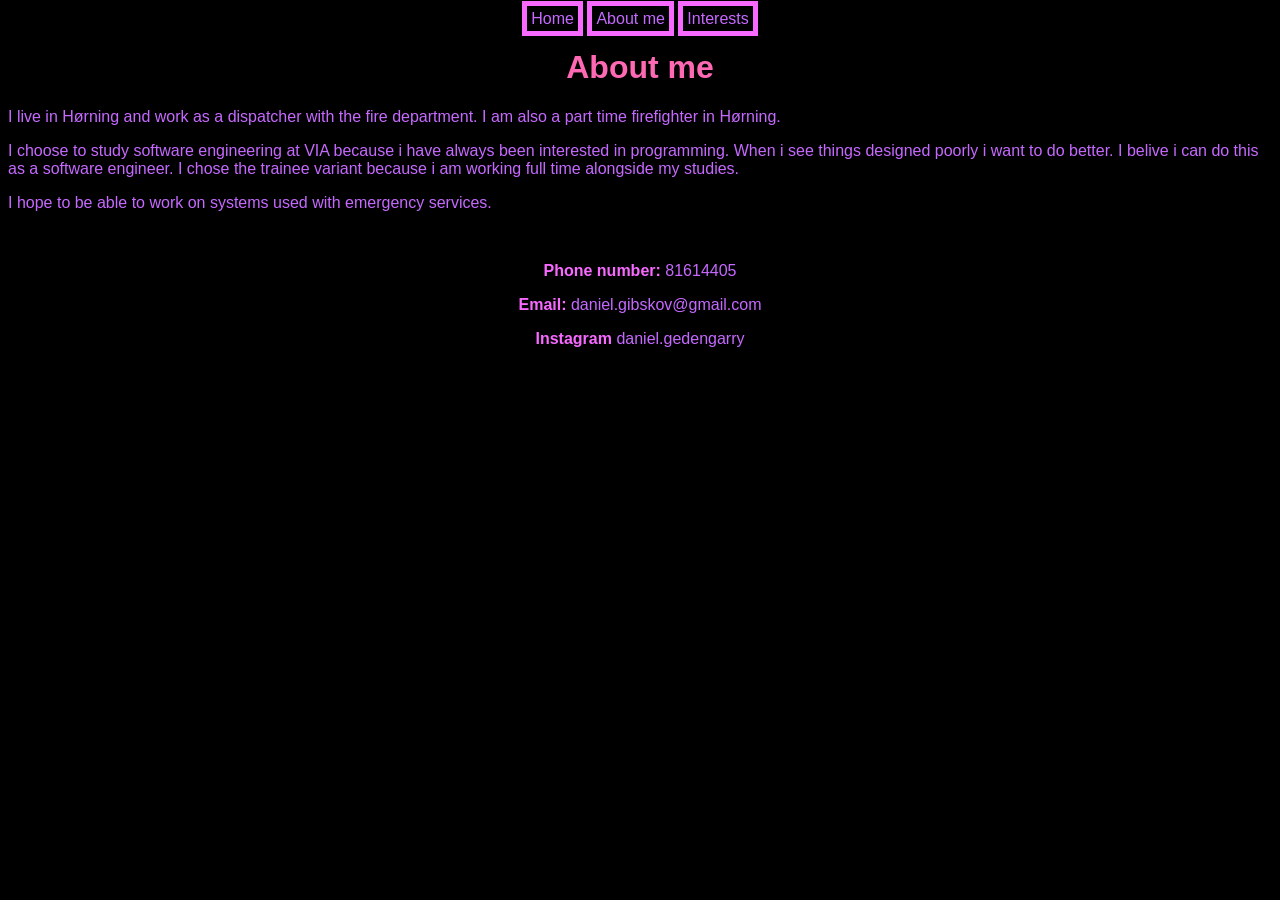
==== about.html @ 5916e902 "CSS V2" ====
<!doctype html>
<html>
  <nav>
    <a href="index.html">Home</a>
    <a href="about.html">About me</a>
    <a href="interests.html">Interests</a>
  </nav>
  <head>
    <link rel="stylesheet" href="styles.css" />
  </head>
  <title>Daniels Site</title>
  <body>
    <h1>About me</h1>
    <p>
      I live in Hørning and work as a dispatcher with the fire department. I am
      also a part time firefighter in Hørning.
    </p>
    <p>
      I choose to study software engineering at VIA because i have always been
      interested in programming. When i see things designed poorly i want to do
      better. I belive i can do this as a software engineer. I chose the trainee
      variant because i am working full time alongside my studies.
    </p>
    <p>I hope to be able to work on systems used with emergency services.</p>
  </body>
  <footer>
    <p><strong>Phone number:</strong> 81614405</p>
    <p><strong>Email:</strong> daniel.gibskov@gmail.com</p>
    <p><strong>Instagram</strong> daniel.gedengarry</p>
  </footer>
</html>
---- styles.css ----
:root {
  --primary-color: #ff69b4;
  --secondary-color: #f769ff;
  --thertiary-color: #c669ff;
  font-family: "Franklin Gothic Medium", "Arial Narrow", Arial, sans-serif;
}

h1 {
  color: var(--primary-color);
  text-align: center;
}

h3 {
  color: var(--primary-color);
  margin-top: 40px;
  text-align: center;
}

nav {
  margin: 10px;
  text-align: center;
  color: var(--thertiary-color);
}

strong {
  color: var(--secondary-color);
}

p {
  color: #c669ff;
}

body {
  background-color: black;
}

table {
  border: 10px solid var(--primary-color);
  border-collapse: collapse;
  margin: 20px;
  text-align: center;
  margin: auto;
}

td {
  color: #c669ff;
  border: 5px solid var(--secondary-color);
  margin: 0px;
  padding: 20px;
}

footer {
  text-align: center;
  margin: 50px;
}

a {
  color: var(--thertiary-color);
  text-decoration: none;
  border: 5px solid var(--secondary-color);
  padding: 4px;
  text-align: center;
  margin
}
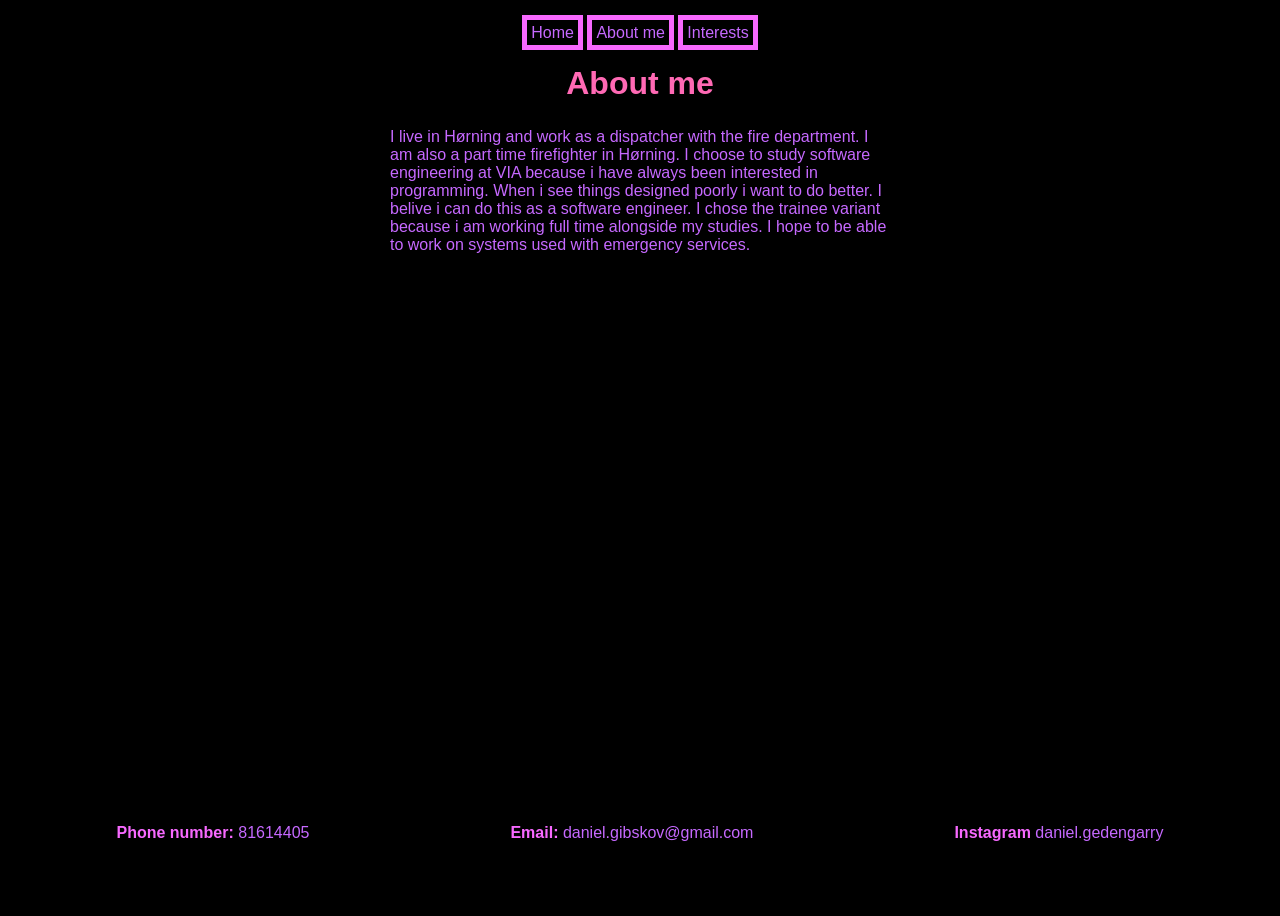
==== commit 624eda0d: "Grid opgradering" ====
--- a/about.html
+++ b/about.html
@@ -10,18 +10,20 @@
   </head>
   <title>Daniels Site</title>
   <body>
-    <h1>About me</h1>
-    <p>
-      I live in Hørning and work as a dispatcher with the fire department. I am
-      also a part time firefighter in Hørning.
-    </p>
-    <p>
-      I choose to study software engineering at VIA because i have always been
-      interested in programming. When i see things designed poorly i want to do
-      better. I belive i can do this as a software engineer. I chose the trainee
-      variant because i am working full time alongside my studies.
-    </p>
-    <p>I hope to be able to work on systems used with emergency services.</p>
+    <header>
+      <h1>About me</h1>
+    </header>
+    <section class="main">
+      <p>
+        I live in Hørning and work as a dispatcher with the fire department. I
+        am also a part time firefighter in Hørning. I choose to study software
+        engineering at VIA because i have always been interested in programming.
+        When i see things designed poorly i want to do better. I belive i can do
+        this as a software engineer. I chose the trainee variant because i am
+        working full time alongside my studies. I hope to be able to work on
+        systems used with emergency services.
+      </p>
+    </section>
   </body>
   <footer>
     <p><strong>Phone number:</strong> 81614405</p>
--- a/styles.css
+++ b/styles.css
@@ -17,9 +17,10 @@
 }
 
 nav {
-  margin: 10px;
+  margin: 1rem;
   text-align: center;
   color: var(--thertiary-color);
+  grid-area: nav;
 }
 
 strong {
@@ -28,10 +29,35 @@
 
 p {
   color: #c669ff;
+  max-width: 500px;
+  margin: 0 auto;
 }
 
 body {
   background-color: black;
+  display: grid;
+  height: 100vh;
+  grid-template: 20px 100px 1fr 100px / auto 1fr auto;
+  grid-template-areas:
+    "nav nav nav"
+    "header header header"
+    "left main right"
+    "footer footer footer";
+}
+
+.main {
+  grid-area: main;
+  display: flex;
+  flex-direction: column;
+  align-items: center;
+  justify-content: flex-start;
+  gap: 0.2rem;
+}
+
+img {
+  max-width: 300px;
+  width: 100%;
+  height: auto;
 }
 
 table {
@@ -49,9 +75,22 @@
   padding: 20px;
 }
 
+header {
+  grid-area: header;
+  display: flex;
+  flex-direction: column;
+  align-items: center;
+  justify-content: flex-start;
+  margin: 1rem;
+}
+
 footer {
   text-align: center;
-  margin: 50px;
+  margin: 1rem;
+  grid-area: footer;
+  display: flex;
+  justify-content: center;
+  gap: 1rem;
 }
 
 a {
@@ -60,5 +99,4 @@
   border: 5px solid var(--secondary-color);
   padding: 4px;
   text-align: center;
-  margin
 }
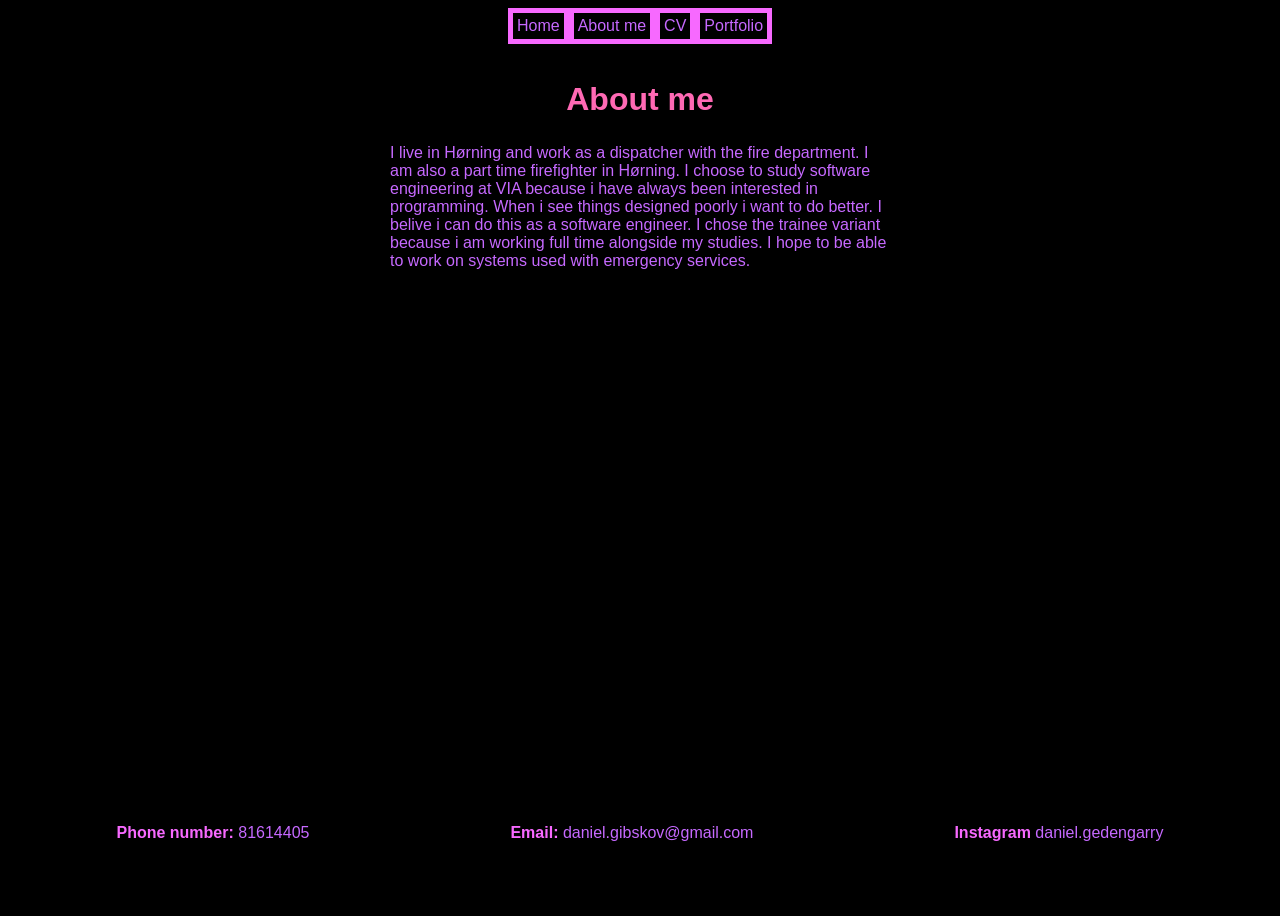
==== commit cfb99058: "CV+Portofolie" ====
--- a/about.html
+++ b/about.html
@@ -1,18 +1,21 @@
 <!doctype html>
 <html>
-  <nav>
-    <a href="index.html">Home</a>
-    <a href="about.html">About me</a>
-    <a href="interests.html">Interests</a>
-  </nav>
   <head>
     <link rel="stylesheet" href="styles.css" />
   </head>
   <title>Daniels Site</title>
   <body>
+    <nav>
+      <a href="index.html">Home</a>
+      <a href="about.html">About me</a>
+      <a href="CV.html">CV</a>
+      <a href="portfolio.html">Portfolio</a>
+    </nav>
+
     <header>
       <h1>About me</h1>
     </header>
+
     <section class="main">
       <p>
         I live in Hørning and work as a dispatcher with the fire department. I
@@ -24,10 +27,10 @@
         systems used with emergency services.
       </p>
     </section>
+    <footer>
+      <p><strong>Phone number:</strong> 81614405</p>
+      <p><strong>Email:</strong> daniel.gibskov@gmail.com</p>
+      <p><strong>Instagram</strong> daniel.gedengarry</p>
+    </footer>
   </body>
-  <footer>
-    <p><strong>Phone number:</strong> 81614405</p>
-    <p><strong>Email:</strong> daniel.gibskov@gmail.com</p>
-    <p><strong>Instagram</strong> daniel.gedengarry</p>
-  </footer>
 </html>
--- a/styles.css
+++ b/styles.css
@@ -17,9 +17,11 @@
 }
 
 nav {
-  margin: 1rem;
-  text-align: center;
-  color: var(--thertiary-color);
+  display: flex;
+  justify-content: center;
+  gap: 0;
+  margin: 0;
+  padding: 0;
   grid-area: nav;
 }
 
@@ -37,7 +39,7 @@
   background-color: black;
   display: grid;
   height: 100vh;
-  grid-template: 20px 100px 1fr 100px / auto 1fr auto;
+  grid-template: auto 100px 1fr 100px / auto 1fr auto;
   grid-template-areas:
     "nav nav nav"
     "header header header"
@@ -93,10 +95,10 @@
   gap: 1rem;
 }
 
-a {
+nav a {
   color: var(--thertiary-color);
   text-decoration: none;
   border: 5px solid var(--secondary-color);
   padding: 4px;
-  text-align: center;
+  margin: 0;
 }
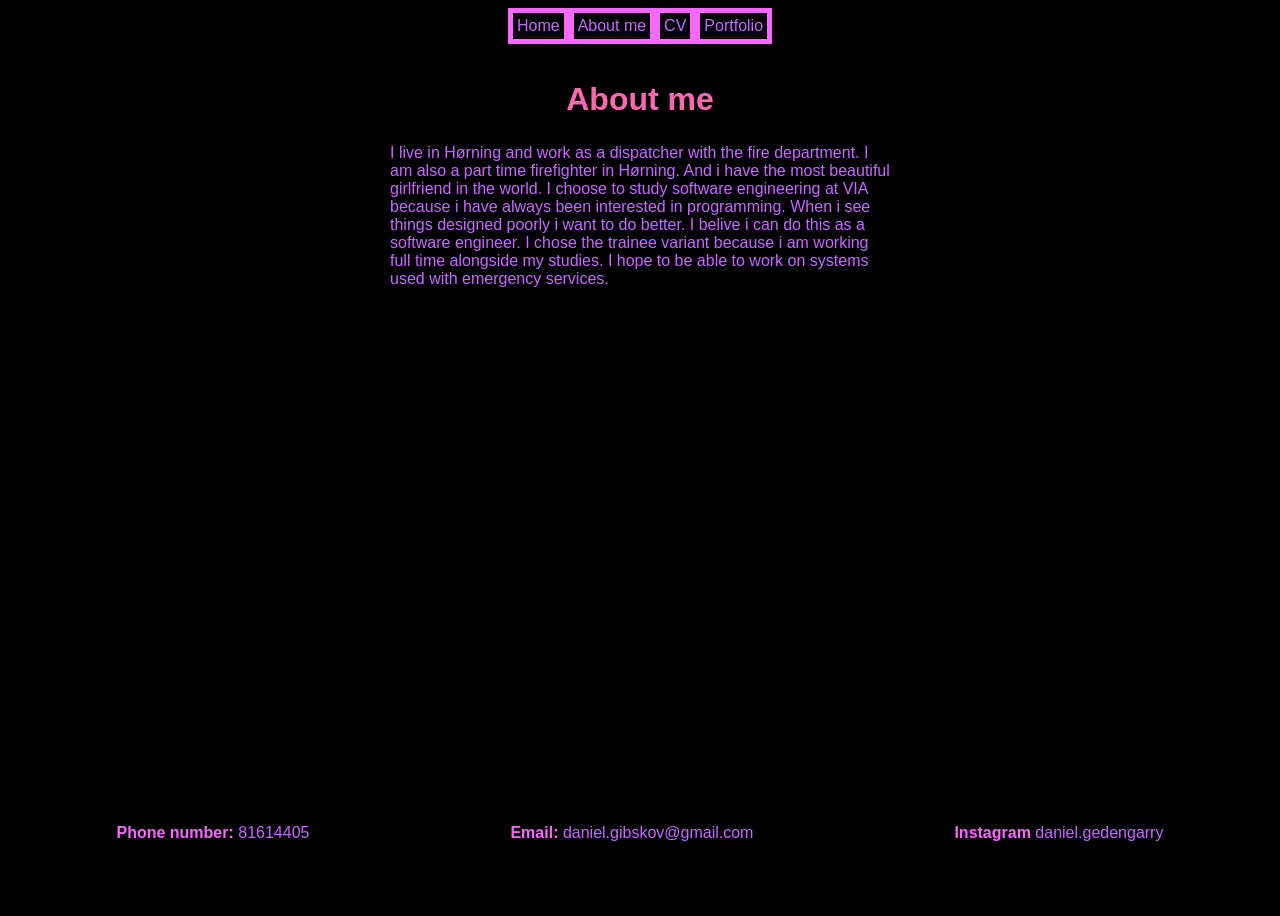
==== commit 1b8836be: "CV & Portfolio update" ====
--- a/about.html
+++ b/about.html
@@ -19,7 +19,8 @@
     <section class="main">
       <p>
         I live in Hørning and work as a dispatcher with the fire department. I
-        am also a part time firefighter in Hørning. I choose to study software
+        am also a part time firefighter in Hørning. And i have the most
+        beautiful girlfriend in the world. I choose to study software
         engineering at VIA because i have always been interested in programming.
         When i see things designed poorly i want to do better. I belive i can do
         this as a software engineer. I chose the trainee variant because i am
@@ -27,6 +28,7 @@
         systems used with emergency services.
       </p>
     </section>
+
     <footer>
       <p><strong>Phone number:</strong> 81614405</p>
       <p><strong>Email:</strong> daniel.gibskov@gmail.com</p>
--- a/styles.css
+++ b/styles.css
@@ -70,11 +70,26 @@
   margin: auto;
 }
 
+th {
+  color: #c669ff;
+  font-size: 1.2rem;
+  border: 5px solid var(--secondary-color);
+  margin: 0px;
+  padding: 20px;
+}
+
 td {
   color: #c669ff;
   border: 5px solid var(--secondary-color);
   margin: 0px;
   padding: 20px;
+}
+
+ol {
+  list-style-type: disc;
+  min-width: 250px;
+  text-align: left;
+  margin: 0;
 }
 
 header {
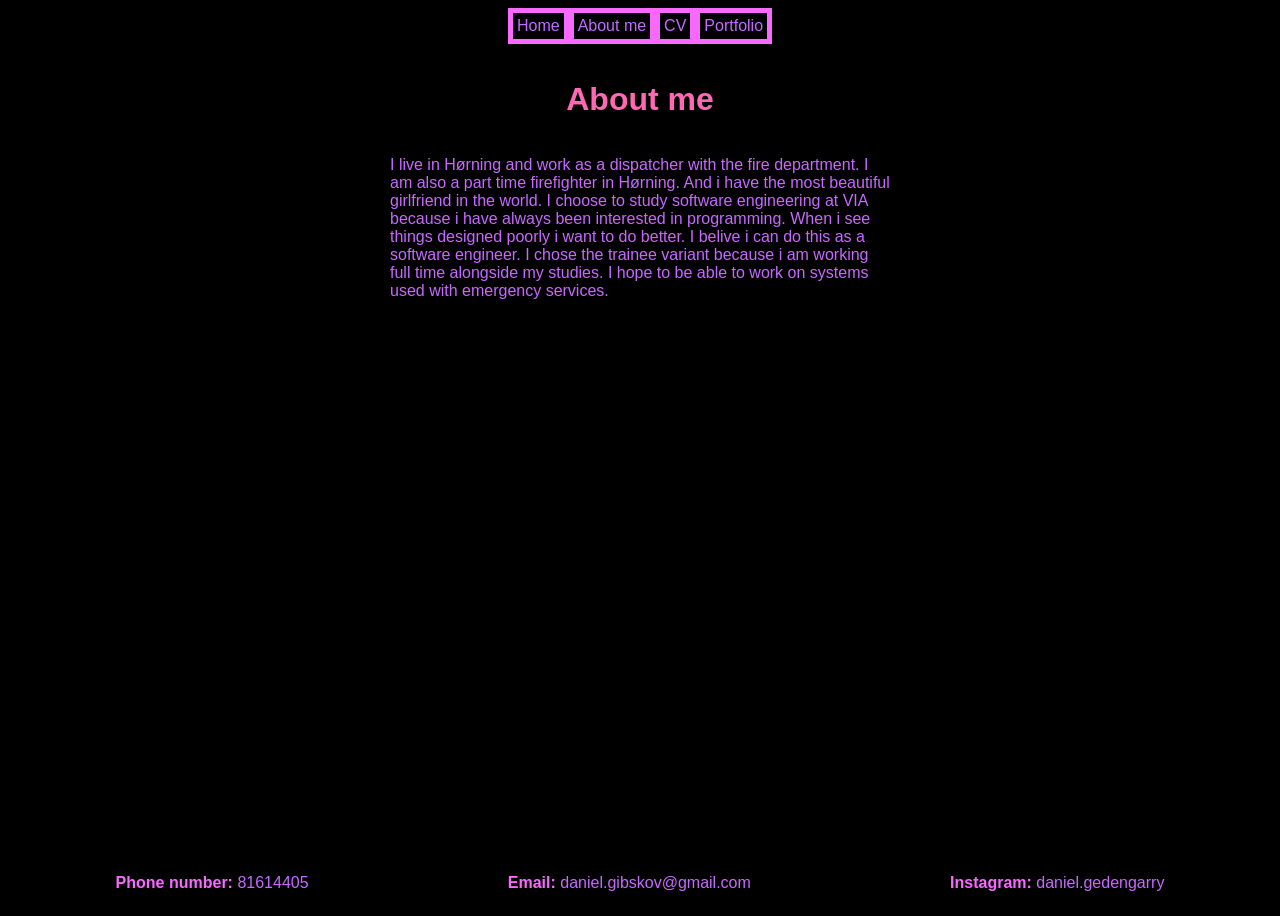
==== commit 959a9954: "Telefon compatability" ====
--- a/about.html
+++ b/about.html
@@ -2,6 +2,7 @@
 <html>
   <head>
     <link rel="stylesheet" href="styles.css" />
+    <meta name="viewport" content="width=device-width, initial-scale=1.0" />
   </head>
   <title>Daniels Site</title>
   <body>
@@ -32,7 +33,7 @@
     <footer>
       <p><strong>Phone number:</strong> 81614405</p>
       <p><strong>Email:</strong> daniel.gibskov@gmail.com</p>
-      <p><strong>Instagram</strong> daniel.gedengarry</p>
+      <p><strong>Instagram:</strong> daniel.gedengarry</p>
     </footer>
   </body>
 </html>
--- a/styles.css
+++ b/styles.css
@@ -3,6 +3,24 @@
   --secondary-color: #f769ff;
   --thertiary-color: #c669ff;
   font-family: "Franklin Gothic Medium", "Arial Narrow", Arial, sans-serif;
+}
+
+@media (max-width: 375px) {
+  body {
+    grid-template-areas:
+      "nav"
+      "header"
+      "main"
+      "footer";
+  }
+
+  p {
+    max-width: 200px;
+  }
+
+  img {
+    max-width: 200px;
+  }
 }
 
 h1 {
@@ -38,8 +56,8 @@
 body {
   background-color: black;
   display: grid;
-  height: 100vh;
-  grid-template: auto 100px 1fr 100px / auto 1fr auto;
+  min-height: 100vh;
+  grid-template: auto auto 1fr auto / auto 1fr auto;
   grid-template-areas:
     "nav nav nav"
     "header header header"
@@ -70,6 +88,14 @@
   margin: auto;
 }
 
+.cv-container {
+  width: 100%;
+  max-width: 100%;
+  overflow-x: auto;
+  -webkit-overflow-scrolling: touch;
+  margin: 20px auto;
+}
+
 th {
   color: #c669ff;
   font-size: 1.2rem;
@@ -83,6 +109,8 @@
   border: 5px solid var(--secondary-color);
   margin: 0px;
   padding: 20px;
+  min-width: 100px;
+  overflow-wrap: anywhere;
 }
 
 ol {
@@ -103,6 +131,7 @@
 
 footer {
   text-align: center;
+  flex-wrap: wrap;
   margin: 1rem;
   grid-area: footer;
   display: flex;
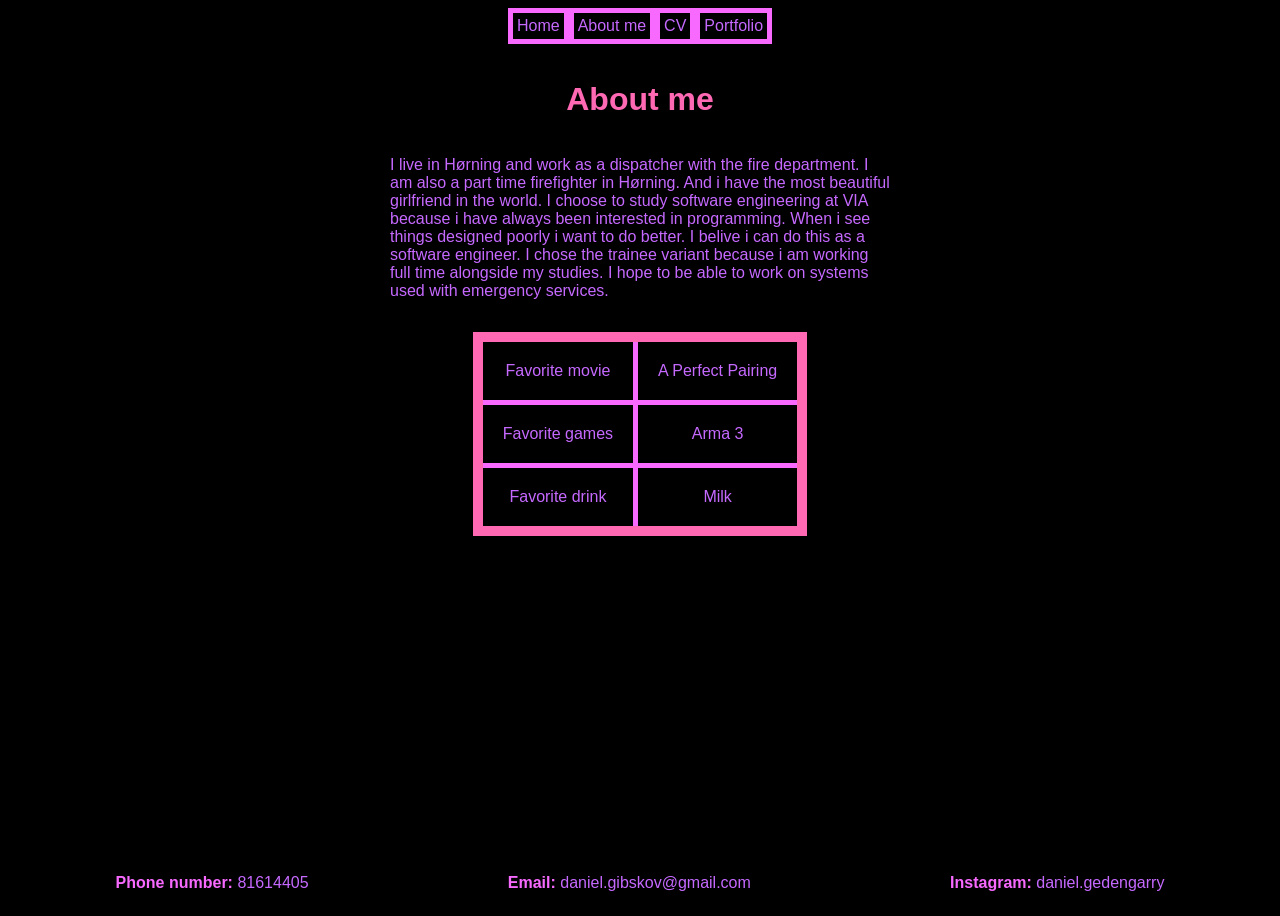
==== commit 424ec50c: "Afstand fix" ====
--- a/about.html
+++ b/about.html
@@ -28,6 +28,25 @@
         working full time alongside my studies. I hope to be able to work on
         systems used with emergency services.
       </p>
+
+      <div class="interest-container">
+        <table>
+          <tbody>
+            <tr>
+              <td>Favorite movie</td>
+              <td>A Perfect Pairing</td>
+            </tr>
+            <tr>
+              <td>Favorite games</td>
+              <td>Arma 3</td>
+            </tr>
+            <tr>
+              <td>Favorite drink</td>
+              <td>Milk</td>
+            </tr>
+          </tbody>
+        </table>
+      </div>
     </section>
 
     <footer>
--- a/styles.css
+++ b/styles.css
@@ -12,6 +12,7 @@
       "header"
       "main"
       "footer";
+    min-height: 80vh;
   }
 
   p {
@@ -55,6 +56,8 @@
 
 body {
   background-color: black;
+  max-width: 100%;
+  overflow-x: clip;
   display: grid;
   min-height: 100vh;
   grid-template: auto auto 1fr auto / auto 1fr auto;
@@ -67,11 +70,12 @@
 
 .main {
   grid-area: main;
+  min-width: 0;
   display: flex;
   flex-direction: column;
   align-items: center;
   justify-content: flex-start;
-  gap: 0.2rem;
+  gap: 2rem;
 }
 
 img {
@@ -91,9 +95,31 @@
 .cv-container {
   width: 100%;
   max-width: 100%;
+  min-width: 0;
   overflow-x: auto;
+  overflow-y: hidden;
+  box-sizing: border-box;
   -webkit-overflow-scrolling: touch;
-  margin: 20px auto;
+}
+
+.portfolio-container {
+  width: 100%;
+  max-width: 100%;
+  min-width: 0;
+  overflow-x: auto;
+  overflow-y: hidden;
+  box-sizing: border-box;
+  -webkit-overflow-scrolling: touch;
+}
+
+.interests-container {
+  width: 100%;
+  max-width: 100%;
+  min-width: 0;
+  overflow-x: auto;
+  overflow-y: hidden;
+  box-sizing: border-box;
+  -webkit-overflow-scrolling: touch;
 }
 
 th {
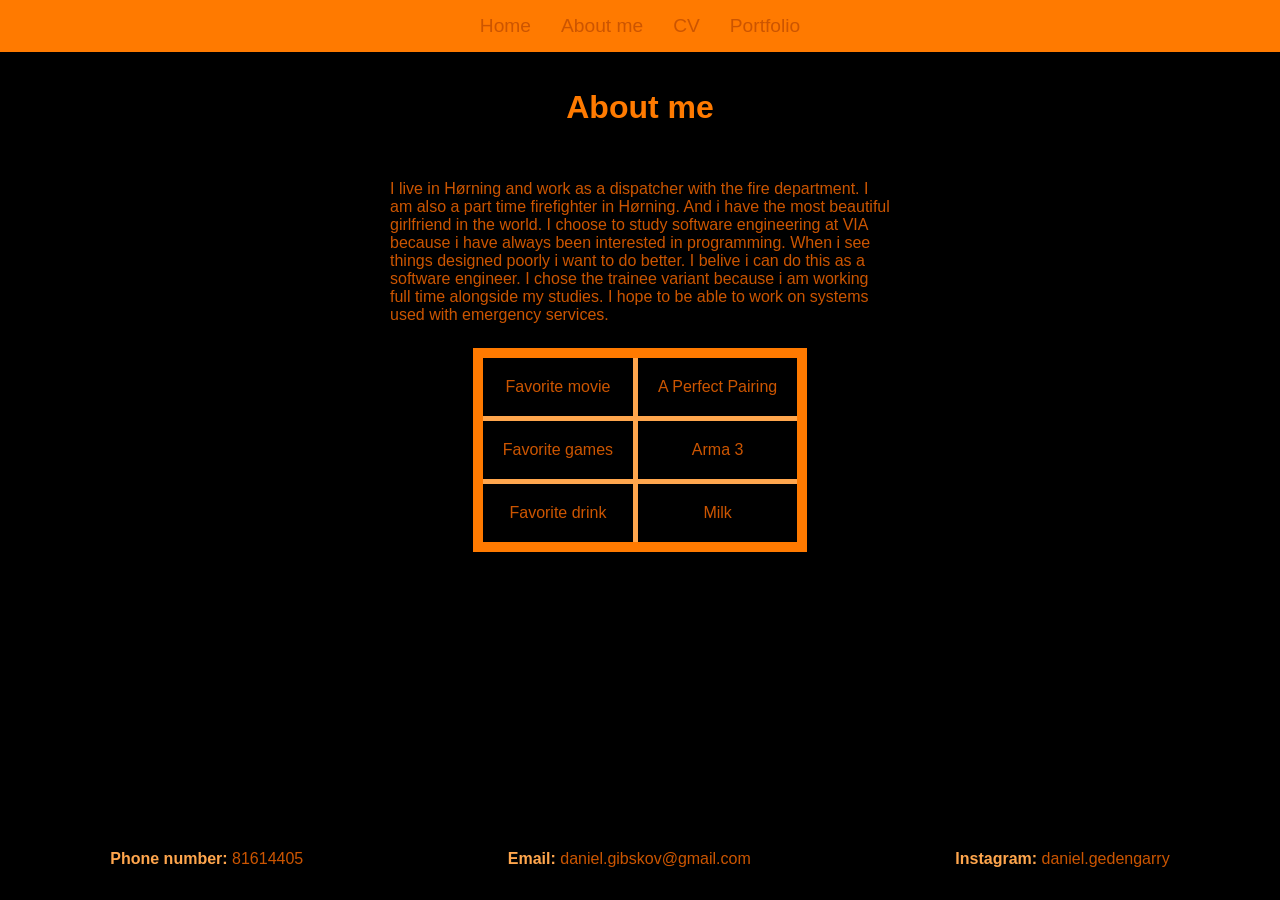
==== commit 96c3b196: "HTML fix 2" ====
--- a/about.html
+++ b/about.html
@@ -17,7 +17,7 @@
       <h1>About me</h1>
     </header>
 
-    <section class="main">
+    <div class="main">
       <p>
         I live in Hørning and work as a dispatcher with the fire department. I
         am also a part time firefighter in Hørning. And i have the most
@@ -47,7 +47,7 @@
           </tbody>
         </table>
       </div>
-    </section>
+    </div>
 
     <footer>
       <p><strong>Phone number:</strong> 81614405</p>
--- a/styles.css
+++ b/styles.css
@@ -1,8 +1,13 @@
 :root {
-  --primary-color: #ff69b4;
+  /*--primary-color: #ff69b4;
   --secondary-color: #f769ff;
-  --thertiary-color: #c669ff;
+  --thertiary-color: #c669ff;*/
+  --primary-color: #ff7a00;
+  --secondary-color: #ffa64d;
+  --thertiary-color: #cc5500;
   font-family: "Franklin Gothic Medium", "Arial Narrow", Arial, sans-serif;
+  height: 100%;
+  width: 100%;
 }
 
 @media (max-width: 375px) {
@@ -36,12 +41,28 @@
 }
 
 nav {
+  width: 100%;
+  height: auto;
   display: flex;
   justify-content: center;
+  background: var(--primary-color);
   gap: 0;
   margin: 0;
   padding: 0;
   grid-area: nav;
+}
+
+nav a {
+  color: var(--thertiary-color);
+  font-size: 1.2rem;
+  text-decoration: none;
+  padding: 15px;
+  margin: 0;
+}
+
+nav a:hover {
+  background-color: var(--secondary-color);
+  color: black;
 }
 
 strong {
@@ -49,13 +70,14 @@
 }
 
 p {
-  color: #c669ff;
+  color: var(--thertiary-color);
   max-width: 500px;
   margin: 0 auto;
 }
 
 body {
   background-color: black;
+  margin: 0;
   max-width: 100%;
   overflow-x: clip;
   display: grid;
@@ -75,13 +97,15 @@
   flex-direction: column;
   align-items: center;
   justify-content: flex-start;
-  gap: 2rem;
+  gap: 1.5rem;
+  margin: 1rem;
 }
 
 img {
   max-width: 300px;
   width: 100%;
   height: auto;
+  display: block;
 }
 
 table {
@@ -123,7 +147,7 @@
 }
 
 th {
-  color: #c669ff;
+  color: var(--thertiary-color);
   font-size: 1.2rem;
   border: 5px solid var(--secondary-color);
   margin: 0px;
@@ -131,7 +155,7 @@
 }
 
 td {
-  color: #c669ff;
+  color: var(--thertiary-color);
   border: 5px solid var(--secondary-color);
   margin: 0px;
   padding: 20px;
@@ -163,12 +187,5 @@
   display: flex;
   justify-content: center;
   gap: 1rem;
+  margin-bottom: 2rem;
 }
-
-nav a {
-  color: var(--thertiary-color);
-  text-decoration: none;
-  border: 5px solid var(--secondary-color);
-  padding: 4px;
-  margin: 0;
-}
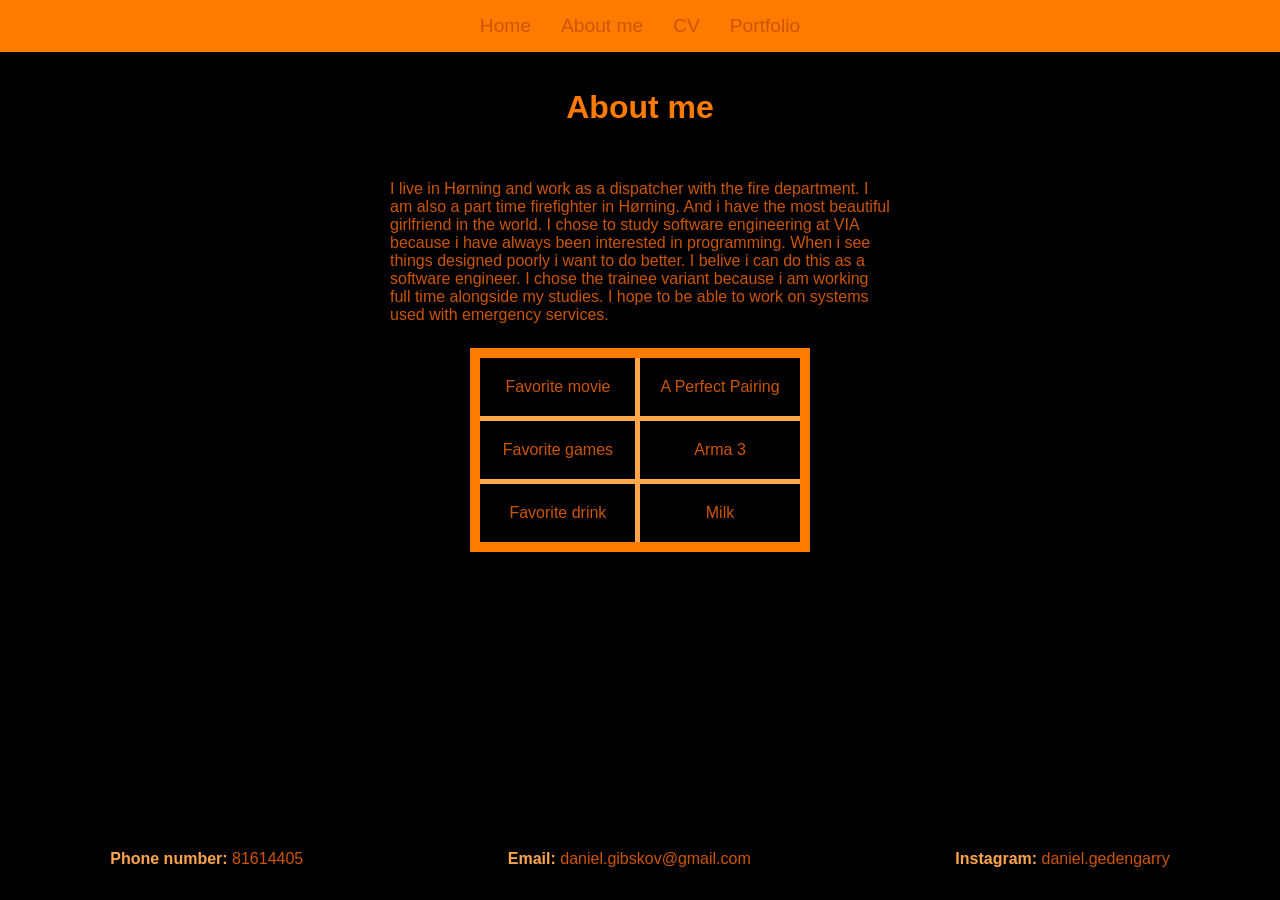
==== commit 96d97f06: "Minor errors" ====
--- a/about.html
+++ b/about.html
@@ -21,12 +21,12 @@
       <p>
         I live in Hørning and work as a dispatcher with the fire department. I
         am also a part time firefighter in Hørning. And i have the most
-        beautiful girlfriend in the world. I choose to study software
-        engineering at VIA because i have always been interested in programming.
-        When i see things designed poorly i want to do better. I belive i can do
-        this as a software engineer. I chose the trainee variant because i am
-        working full time alongside my studies. I hope to be able to work on
-        systems used with emergency services.
+        beautiful girlfriend in the world. I chose to study software engineering
+        at VIA because i have always been interested in programming. When i see
+        things designed poorly i want to do better. I belive i can do this as a
+        software engineer. I chose the trainee variant because i am working full
+        time alongside my studies. I hope to be able to work on systems used
+        with emergency services.
       </p>
 
       <div class="interest-container">
--- a/styles.css
+++ b/styles.css
@@ -159,8 +159,7 @@
   border: 5px solid var(--secondary-color);
   margin: 0px;
   padding: 20px;
-  min-width: 100px;
-  overflow-wrap: anywhere;
+  min-width: 115px;
 }
 
 ol {
